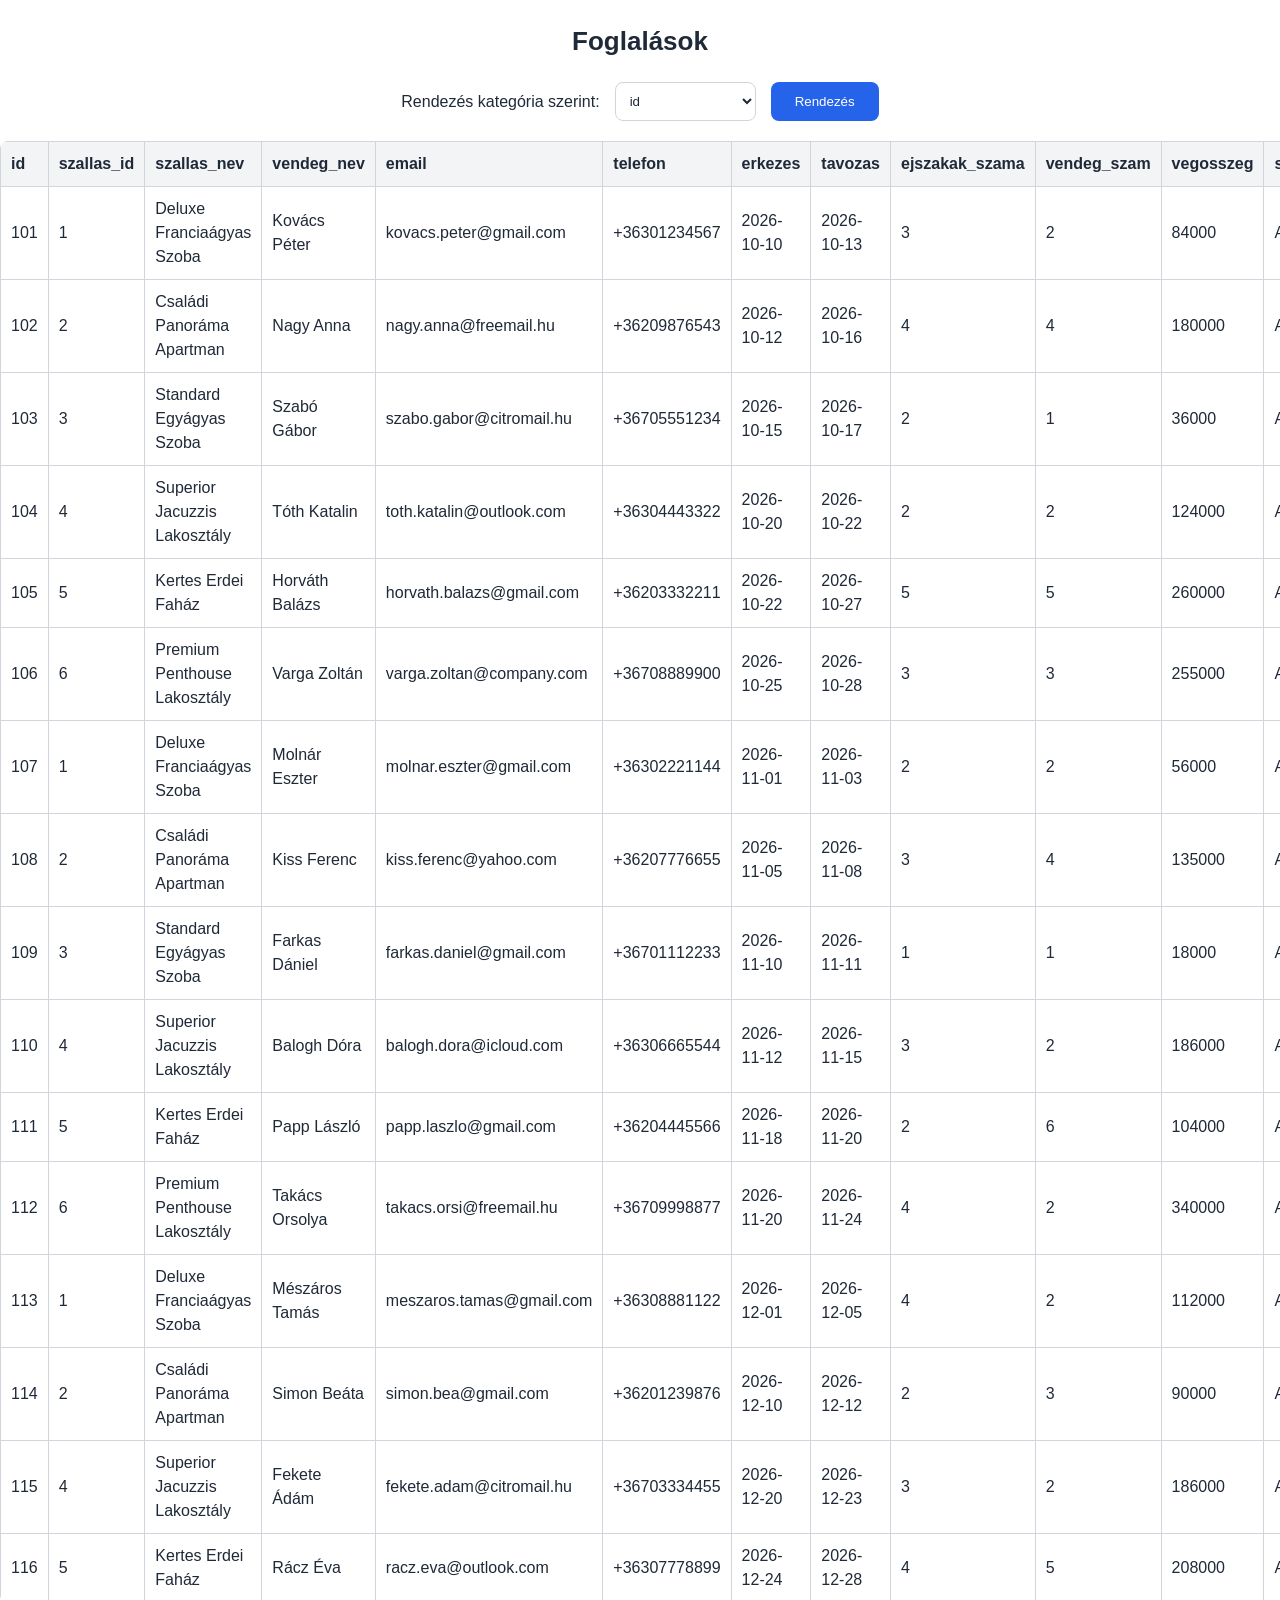
==== foglalasok.html @ d2b494ec "Foglalások táblázatos nézet" ====
<!DOCTYPE html>
<html lang="en">
<head>
    <meta charset="UTF-8">
    <meta name="viewport" content="width=device-width, initial-scale=1.0">
    <title>Foglalások</title>
    <script type="module" src="./foglalasok.js" defer></script>
    <link rel="stylesheet" href="foglalasok.css">
</head>
<body>
    <h2>Foglalások</h2>
    <form>
        <label for="kategoria">Rendezés kategória szerint:</label><select id="kategoria"></select>
        <input type="button" id="rendezes" value="Rendezés">
    </form>
    <table id="table"></table>
    
</body>
</html>
---- foglalasok.css ----
body {
    font-family: Arial, Helvetica, sans-serif;
    font-size: 16px;
    line-height: 1.5;
    color: #1F2937;
    background-color: #FFFFFF;
    margin: 0;
    padding: 0;
}

h1 {
    font-size: 36px;
    font-weight: bold;
}

h2 {
    font-size: 26px;
    font-weight: bold;
    text-align: center;
}

h3 {
    font-size: 20px;
    font-weight: bold;
}

.small-text, small {
    font-size: 14px;
    color: #6B7280;
}

.text-muted-custom {
    color: #6B7280;
}

.container-custom {
    max-width: 1100px;
    margin: 0 auto;
    padding-left: 20px;
    padding-right: 20px;
}

section {
    margin-top: 60px;
    margin-bottom: 60px;
}

.bg-light-custom {
    background-color: #F3F4F6;
}

.controls-container, form, div.mb-3 {
    text-align: center;
    display: flex;
    justify-content: center;
    align-items: center;
    gap: 15px;
    margin-bottom: 20px;
}

.card-grid {
    display: grid;
    grid-template-columns: repeat(3, 1fr);
    gap: 20px;
}

@media (max-width: 700px) {
    .card-grid {
        grid-template-columns: 1fr;
    }
}

.card-custom {
    background-color: #FFFFFF;
    border-radius: 8px;
    box-shadow: 0 2px 6px rgba(0, 0, 0, 0.1);
    overflow: hidden;
    border: 1px solid #D1D5DB;
}

.card-placeholder {
    height: 180px;
    background-color: #E5E7EB;
}

.card-content {
    padding: 16px;
}

a {
    color: #2563EB;
}

a:hover {
    color: #1D4ED8;
}

.btn-custom, input[type="button"], button {
    background-color: #2563EB;
    color: #FFFFFF;
    padding: 12px 24px;
    border: none;
    border-radius: 8px;
    cursor: pointer;
}

.btn-custom:hover, input[type="button"]:hover, button:hover {
    background-color: #1D4ED8;
}

input[type="text"], input[type="number"], select {
    background-color: #FFFFFF;
    border: 1px solid #D1D5DB;
    border-radius: 8px;
    padding: 10px;
    color: #1F2937;
}

table {
    width: 100%;
    max-width: 1000px;
    margin: 20px auto;
    border-collapse: collapse;
    border-radius: 8px;
    overflow: hidden;
}

th, td {
    border: 1px solid #D1D5DB;
    padding: 10px;
    text-align: left;
}

th {
    background-color: #F3F4F6;
}

header {
    background-color: #FFFFFF;
    border-bottom: 1px solid #D1D5DB;
    padding: 20px 0;
}

footer {
    background-color: #1F2937;
    color: #FFFFFF;
    text-align: center;
    padding: 20px;
}

.star {
    color: #F59E0B;
}
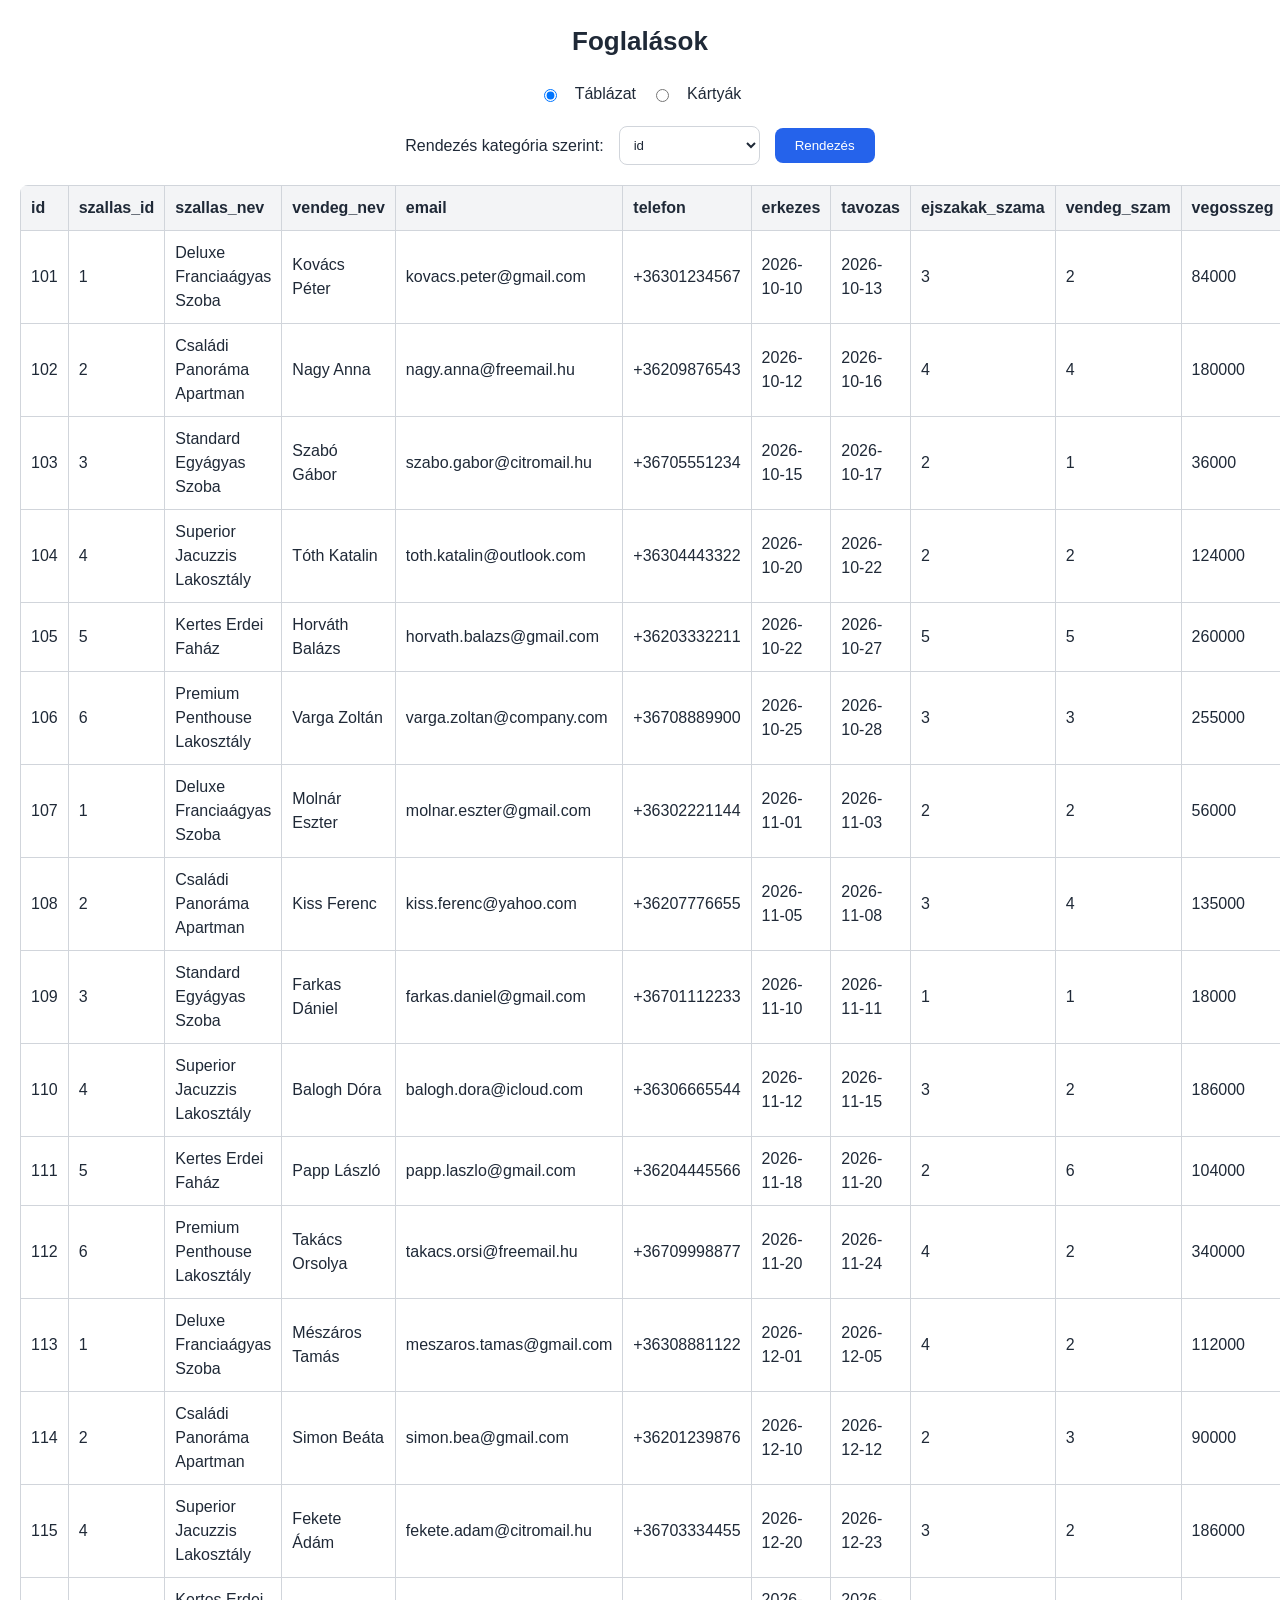
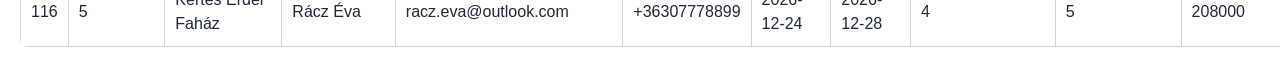
==== commit 4b3dd452: "Implement radio button for view selection and update layout styles" ====
--- a/foglalasok.html
+++ b/foglalasok.html
@@ -9,11 +9,21 @@
 </head>
 <body>
     <h2>Foglalások</h2>
+
+
+    <form>
+        <input type="radio" name="nezet" value="tablazat" id="tablazat" checked><label for="tablazat">Táblázat</label>
+        <input type="radio" name="nezet" value="kartya" id="kartya"><label for="kartya">Kártyák</label>
+    </form>
+
     <form>
         <label for="kategoria">Rendezés kategória szerint:</label><select id="kategoria"></select>
         <input type="button" id="rendezes" value="Rendezés">
     </form>
+
     <table id="table"></table>
+
+    <div id="kartyak"></div>
     
 </body>
 </html>
--- a/foglalasok.css
+++ b/foglalasok.css
@@ -4,13 +4,7 @@
     line-height: 1.5;
     color: #1F2937;
     background-color: #FFFFFF;
-    margin: 0;
-    padding: 0;
-}
-
-h1 {
-    font-size: 36px;
-    font-weight: bold;
+    margin: 20px;
 }
 
 h2 {
@@ -19,37 +13,7 @@
     text-align: center;
 }
 
-h3 {
-    font-size: 20px;
-    font-weight: bold;
-}
-
-.small-text, small {
-    font-size: 14px;
-    color: #6B7280;
-}
-
-.text-muted-custom {
-    color: #6B7280;
-}
-
-.container-custom {
-    max-width: 1100px;
-    margin: 0 auto;
-    padding-left: 20px;
-    padding-right: 20px;
-}
-
-section {
-    margin-top: 60px;
-    margin-bottom: 60px;
-}
-
-.bg-light-custom {
-    background-color: #F3F4F6;
-}
-
-.controls-container, form, div.mb-3 {
+form {
     text-align: center;
     display: flex;
     justify-content: center;
@@ -58,57 +22,20 @@
     margin-bottom: 20px;
 }
 
-.card-grid {
-    display: grid;
-    grid-template-columns: repeat(3, 1fr);
-    gap: 20px;
-}
-
-@media (max-width: 700px) {
-    .card-grid {
-        grid-template-columns: 1fr;
-    }
-}
-
-.card-custom {
-    background-color: #FFFFFF;
-    border-radius: 8px;
-    box-shadow: 0 2px 6px rgba(0, 0, 0, 0.1);
-    overflow: hidden;
-    border: 1px solid #D1D5DB;
-}
-
-.card-placeholder {
-    height: 180px;
-    background-color: #E5E7EB;
-}
-
-.card-content {
-    padding: 16px;
-}
-
-a {
-    color: #2563EB;
-}
-
-a:hover {
-    color: #1D4ED8;
-}
-
-.btn-custom, input[type="button"], button {
+input[type="button"], button {
     background-color: #2563EB;
     color: #FFFFFF;
-    padding: 12px 24px;
+    padding: 10px 20px;
     border: none;
     border-radius: 8px;
     cursor: pointer;
 }
 
-.btn-custom:hover, input[type="button"]:hover, button:hover {
+input[type="button"]:hover, button:hover {
     background-color: #1D4ED8;
 }
 
-input[type="text"], input[type="number"], select {
+select {
     background-color: #FFFFFF;
     border: 1px solid #D1D5DB;
     border-radius: 8px;
@@ -133,21 +60,4 @@
 
 th {
     background-color: #F3F4F6;
-}
-
-header {
-    background-color: #FFFFFF;
-    border-bottom: 1px solid #D1D5DB;
-    padding: 20px 0;
-}
-
-footer {
-    background-color: #1F2937;
-    color: #FFFFFF;
-    text-align: center;
-    padding: 20px;
-}
-
-.star {
-    color: #F59E0B;
 }
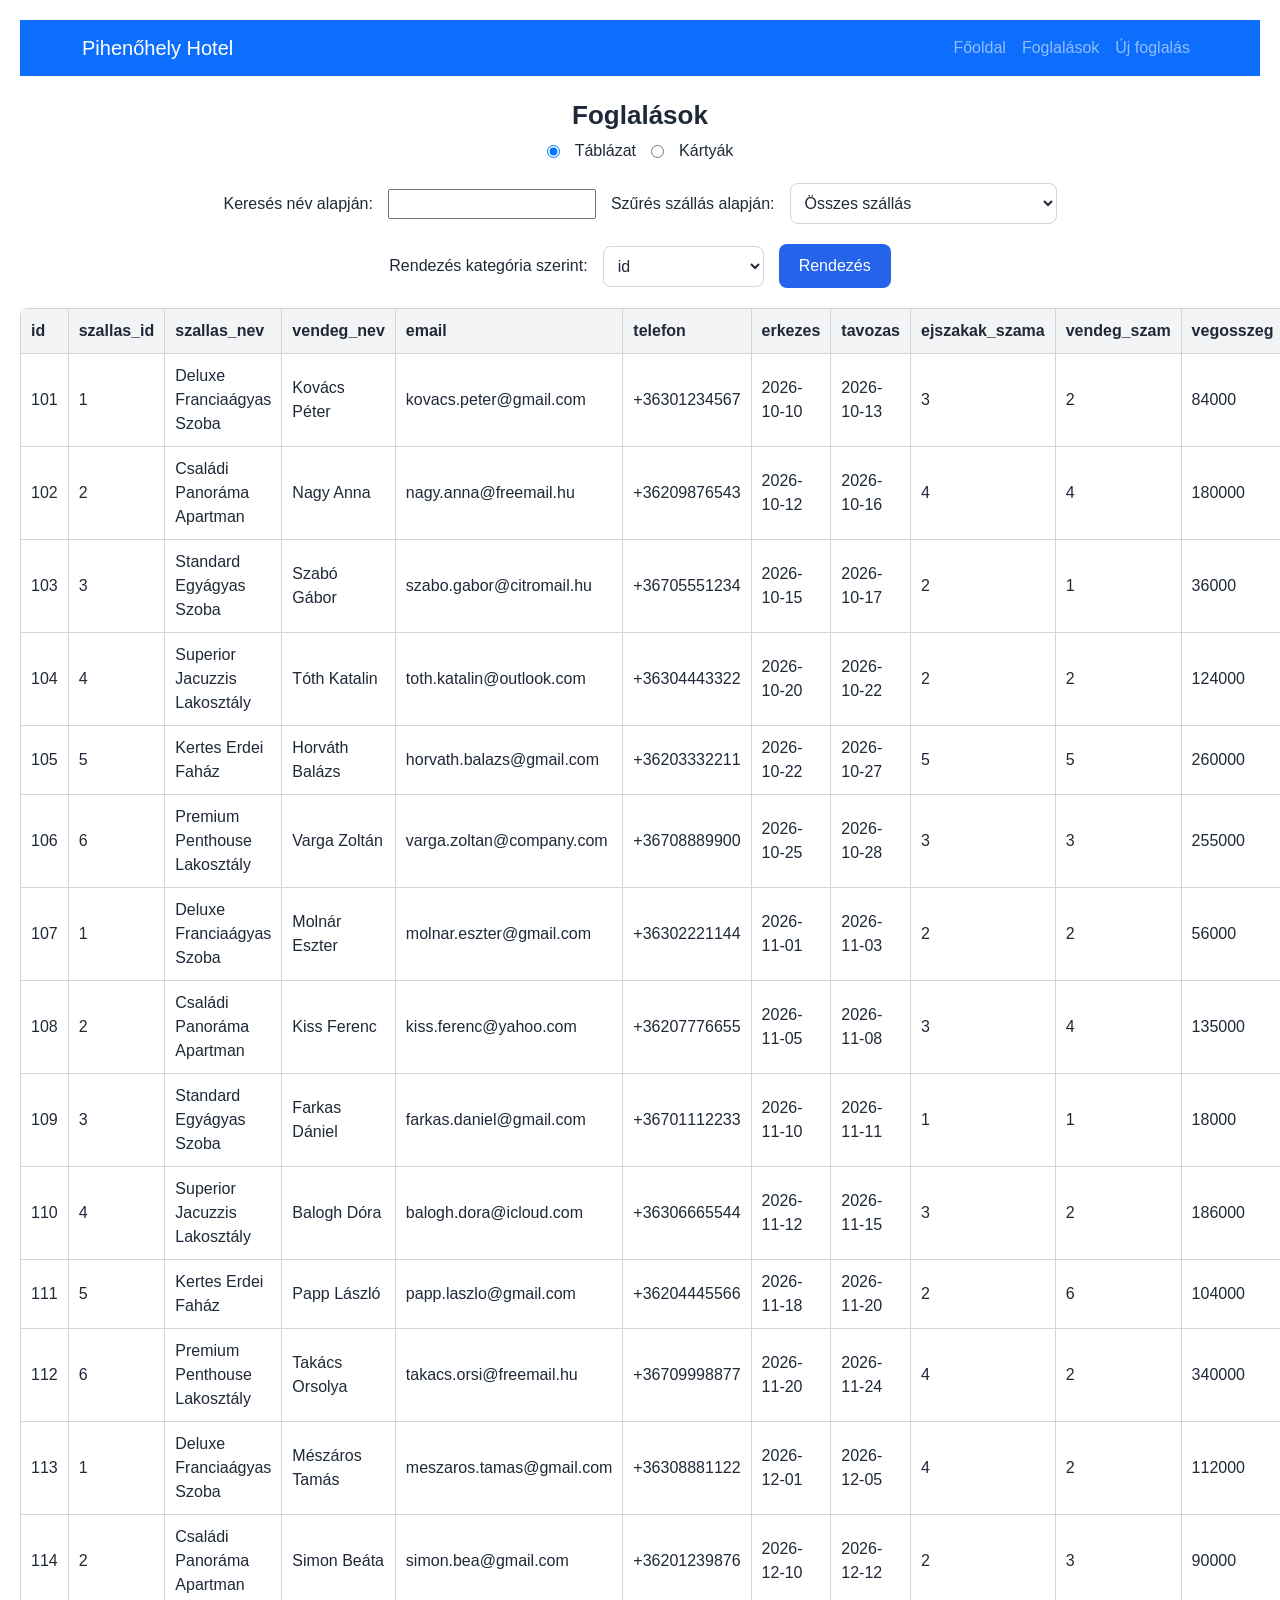
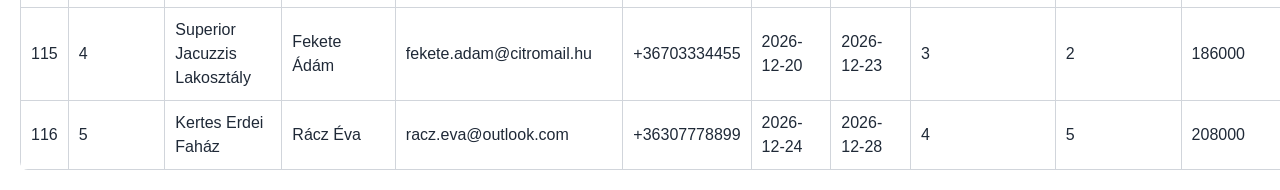
==== commit 895df326: "Elmaradások (foglalás)" ====
--- a/foglalasok.html
+++ b/foglalasok.html
@@ -1,13 +1,31 @@
 <!DOCTYPE html>
-<html lang="en">
+<html lang="hu">
+
 <head>
     <meta charset="UTF-8">
     <meta name="viewport" content="width=device-width, initial-scale=1.0">
     <title>Foglalások</title>
     <script type="module" src="./foglalasok.js" defer></script>
+    <link href="https://cdn.jsdelivr.net/npm/bootstrap@5.3.0/dist/css/bootstrap.min.css" rel="stylesheet">
     <link rel="stylesheet" href="foglalasok.css">
 </head>
+
 <body>
+    <nav class="navbar navbar-expand-lg navbar-dark bg-primary mb-4">
+        <div class="container">
+            <a class="navbar-brand" href="index.html">Pihenőhely Hotel</a>
+            <button class="navbar-toggler" type="button" data-bs-toggle="collapse" data-bs-target="#navbarNav">
+                <span class="navbar-toggler-icon"></span>
+            </button>
+            <div class="collapse navbar-collapse" id="navbarNav">
+                <ul class="navbar-nav ms-auto">
+                    <li class="nav-item"><a class="nav-link" href="index.html">Főoldal</a></li>
+                    <li class="nav-item"><a class="nav-link" href="foglalasok.html">Foglalások</a></li>
+                    <li class="nav-item"><a class="nav-link" href="urlap.html">Új foglalás</a></li>
+                </ul>
+            </div>
+        </div>
+    </nav>
     <h2>Foglalások</h2>
 
 
@@ -17,13 +35,35 @@
     </form>
 
     <form>
-        <label for="kategoria">Rendezés kategória szerint:</label><select id="kategoria"></select>
+        <label for="keresoNev">Keresés név alapján:</label>
+        <input type="text" id="keresoNev">
+
+        <label for="szuroSzallas">Szűrés szállás alapján:</label>
+        <select id="szuroSzallas">
+            <option value="">Összes szállás</option>
+            <option value="Deluxe Franciaágyas Szoba">Deluxe Franciaágyas Szoba</option>
+            <option value="Családi Panoráma Apartman">Családi Panoráma Apartman</option>
+            <option value="Standard Egyágyas Szoba">Standard Egyágyas Szoba</option>
+            <option value="Superior Jacuzzis Lakosztály">Superior Jacuzzis Lakosztály</option>
+            <option value="Kertes Erdei Faház">Kertes Erdei Faház</option>
+            <option value="Premium Penthouse Lakosztály">Premium Penthouse Lakosztály</option>
+        </select>
+    </form>
+
+    <form>
+        <label for="kategoria">Rendezés kategória szerint:</label>
+        <select id="kategoria"></select>
         <input type="button" id="rendezes" value="Rendezés">
     </form>
 
     <table id="table"></table>
 
     <div id="kartyak"></div>
-    
+    <button id="scrollTopBtn" class="btn btn-primary" title="Ugrás a tetejére" 
+            style="display: none; position: fixed; bottom: 20px; right: 20px; z-index: 99; border-radius: 50%; width: 50px; height: 50px; font-size: 24px; font-weight: bold;">
+        ↑
+    </button>
+
 </body>
+
 </html>
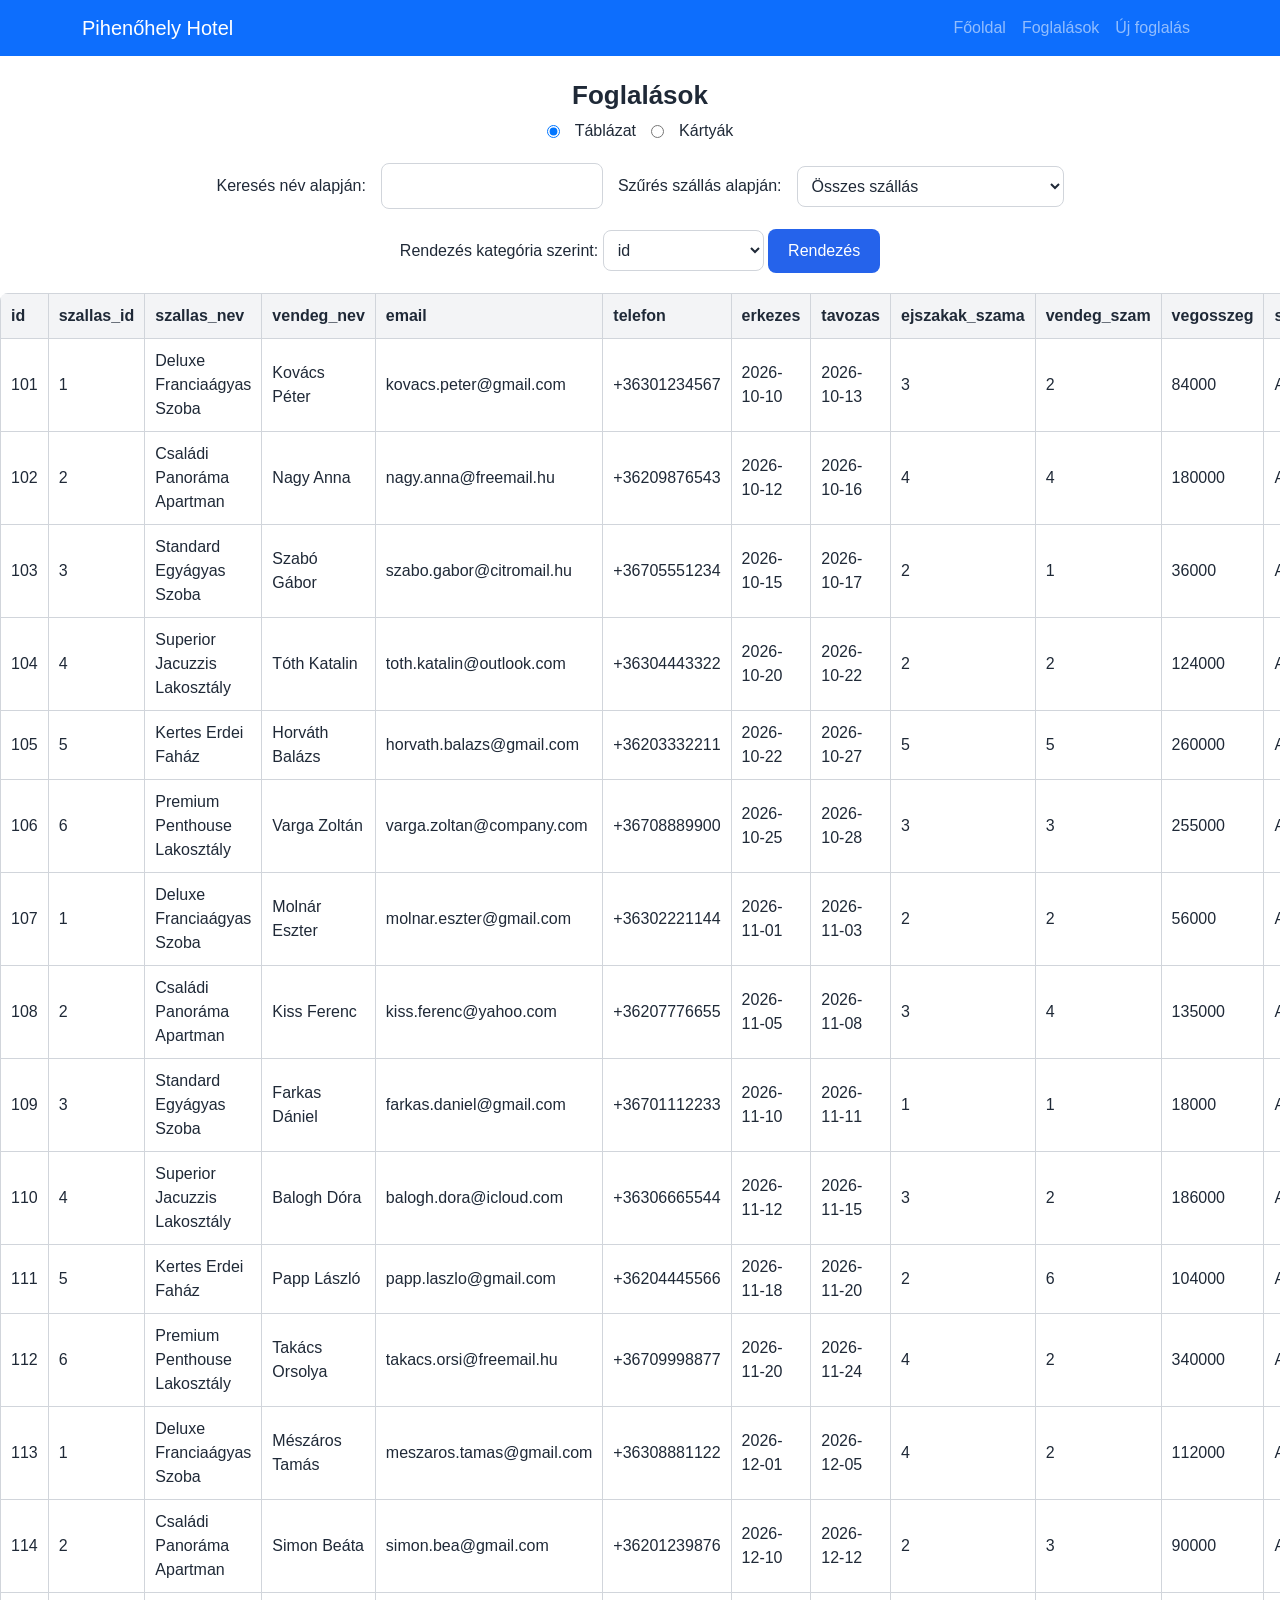
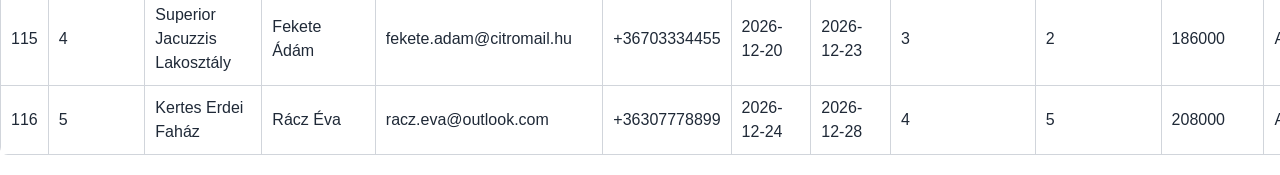
==== commit 80bd8145: "kategoria szerinti rendezes eltuntetese kartyas nezetben" ====
--- a/foglalasok.html
+++ b/foglalasok.html
@@ -50,7 +50,7 @@
         </select>
     </form>
 
-    <form>
+    <form id="rendezesKategoria">
         <label for="kategoria">Rendezés kategória szerint:</label>
         <select id="kategoria"></select>
         <input type="button" id="rendezes" value="Rendezés">
--- a/foglalasok.css
+++ b/foglalasok.css
@@ -4,7 +4,7 @@
     line-height: 1.5;
     color: #1F2937;
     background-color: #FFFFFF;
-    margin: 20px;
+    margin: 0px;
 }
 
 h2 {
@@ -60,4 +60,49 @@
 
 th {
     background-color: #F3F4F6;
+}
+
+input[type="text"] {
+    background-color: #FFFFFF;
+    border: 1px solid #D1D5DB;
+    border-radius: 8px;
+    padding: 10px;
+    color: #1F2937;
+}
+
+#kartyak {
+    display: none; /* Alapból rejtve, mert a táblázat lesz elöl */
+    grid-template-columns: repeat(auto-fill, minmax(300px, 1fr));
+    gap: 20px;
+    max-width: 1000px;
+    margin: 20px auto;
+}
+
+.kartya {
+    background-color: #F3F4F6;
+    border: 1px solid #D1D5DB;
+    border-radius: 8px;
+    padding: 20px;
+    text-align: left;
+    display: flex;
+    flex-direction: column;
+    gap: 10px;
+}
+
+.kartya h3 {
+    margin: 0;
+    color: #2563EB;
+}
+
+.kartya p {
+    margin: 0;
+}
+
+.btn-torles {
+    background-color: #DC2626; /* Piros gomb */
+    margin-top: auto;
+}
+
+.btn-torles:hover {
+    background-color: #B91C1C;
 }
